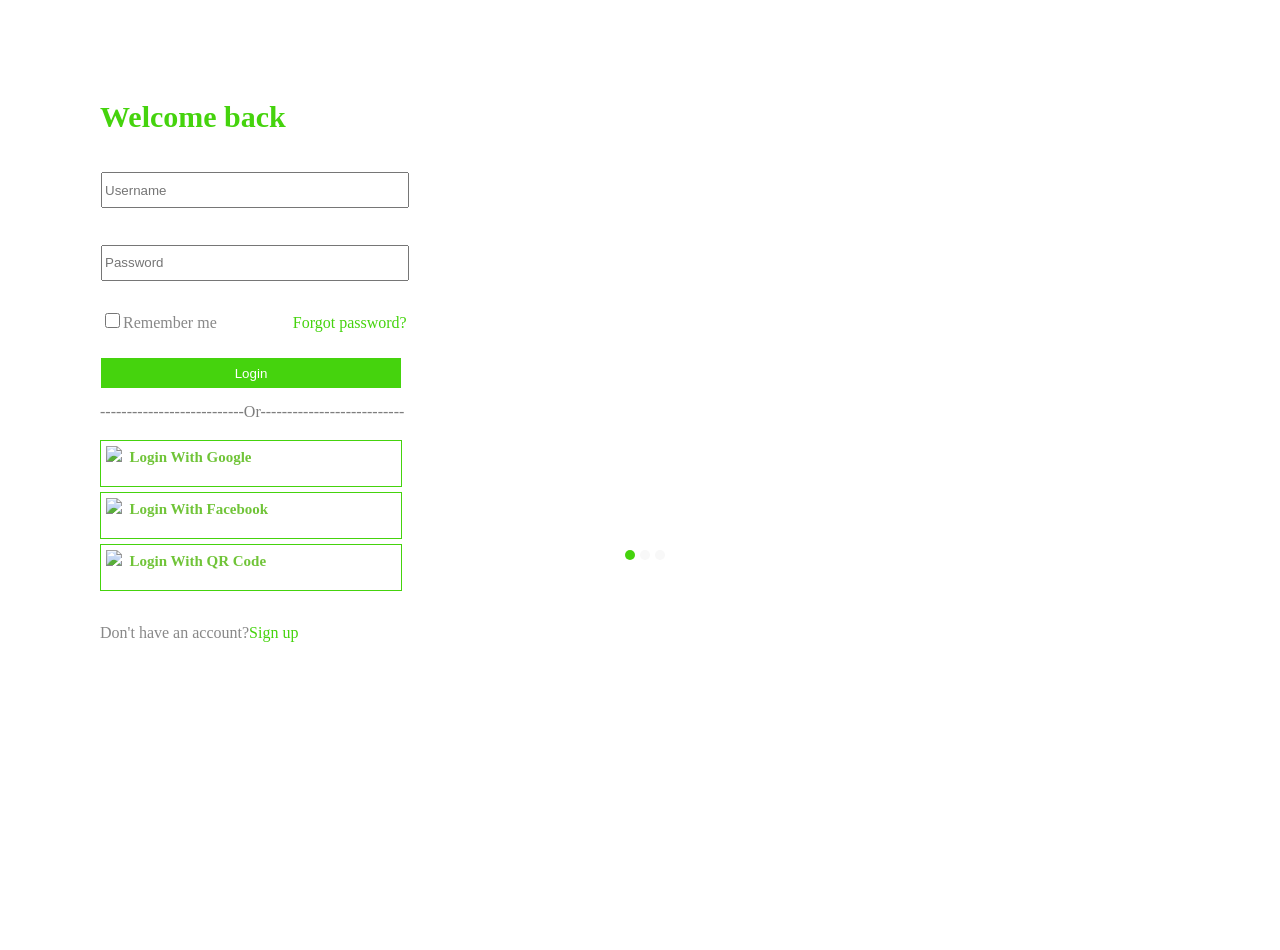
==== index.html @ e64ef682 "Add files via upload" ====
<!DOCTYPE html>
<html>
  <head>
    <meta http-equiv="Content-Type" content="text/html;charset=UTF-8">
    <title>adultswim</title>
    <script src="script.js"></script>
    <link rel="stylesheet" href="style.css">
  </head>
  <body onload="basla(1)">
    <div class="container">
      <aside id="form">
        <header>
          <span class="yazi">Welcome back</span>
        </header>
        <section id="user">
          <form>
            <table>
              <tr>
                <td>
                  <input type="text" placeholder="Username" required="required">
                </td>
              </tr>
              <tr>
                <td>
                  <input type="password" placeholder="Password" required="required">
                </td>
              </tr>
              <tr>
                <td><input type="checkbox" id="input1"><span class="yazi1">Remember me</span> &nbsp;&nbsp;&nbsp;&nbsp;&nbsp;&nbsp;&nbsp;&nbsp;&nbsp;&nbsp;&nbsp;&nbsp;&nbsp;&nbsp;&nbsp;&nbsp;&nbsp; <span class="yazi2">Forgot password?</span></td>
              </tr>
              <tr>
                <td>
                  <button>Login</button>
                </td>
              </tr>
            </table>
          </form>
        </section>
        <section>
          <span class="or">---------------------------Or---------------------------</span>
        </section>
        <section class="with">
          <div class="br"><img src="images/google.png" height="30"><span class="altx">&nbsp;&nbsp;Login With Google</span></div>
          <div class="br"><img src="images/facebook.png" height="30"><span class="altx">&nbsp;&nbsp;Login With Facebook</span></div>
          <div class="br"><img src="images/qricon.png" height="30"><span class="altx">&nbsp;&nbsp;Login With QR Code</span></div>
        </section>
        <footer>
          <span class="yazi1">Don't have an account?</span><span class="yazi2">Sign up</span>
        </footer>
      </aside>
      <aside id="slider">
        <div id="alt">
          <ul>
            <li id="sayi1">1</li>
            <li id="sayi2">2</li>
            <li id="sayi3">3<</li>
          </ul>
        </div>
      </aside>
    </div>
  </body>
</html>
---- style.css ----
/***** RESET *****/
html, body, div, span, applet, object, iframe, h1, h2, h3, h4, h5, h6, p, blockquote, pre, a, abbr, acronym, address, big, cite, code,del, dfn, em, font, img, ins, kbd, q, s, samp,
small, strike, strong, sub, sup, tt, var, b, u, i, center,dl, dt, dd, ol, ul, li,fieldset, form, label, legend,table, caption, tbody, tfoot, thead, tr {
	margin: 0;
	padding: 0;
	border: 0;
	outline: 0;
	/*font-size: 100%;
	vertical-align: baseline;*/
	
}
html, body {height:100%;}
body {line-height: 1;}
ol, ul {list-style: none;}
blockquote, q {quotes: none;}
blockquote:before, blockquote:after, q:before, q:after {content: '';content: none;}
table {border-collapse: collapse;border-spacing: 0;} /
textarea {overflow:auto;}
/***** RESET *****/





body{background:url(images/background.jpg)no-repeat; background-size:100%;}
.container{width:800px; height:600px; margin:50px; background:#fff;}
#slider{width:225px; height:100px; float:left; padding:500px 0 0 175px;}
#form{padding:50px 0 0 50px; width:350px; height:550px; float:left; background:#fff;}
.yazi{font:bold 30px tahoma; color:#45d30d;}
#user{width:300px; height:250px; margin:20px 0 0 0;}
table{width:300px; height:250px;}
input{width:300px; height:30px; color:#fff;}
button{width:300px; height:30px; background:rgb(69, 211, 13); color:#fff; border:none;}
#input1{height:15px; width:15px;}
.yazi1{color:#888;}
.yazi2{color:rgb(69, 211, 13); cursor:pointer;}
.yazi2:hover{text-decoration:underline;}
input:hover{background:rgb(114, 238, 89);}
input:focus{background:rgb(69, 211, 13);}
.or{opacity:0.5;}
.with{width:300px; height:150px; margin:20px 0 0 0;}
.br{width:295px; height:40px; margin:0 0 5px 0; border:1px solid rgb(69, 211, 13); padding:5px 0 0 5px; font:bold 15px tahoma; color:rgb(112, 196, 56);}
.alt{text-align:center; cursor:pointer;}
.br:hover{background:rgb(252, 249, 86); cursor:pointer;}
.altx{text-align:center;}
#alt{width:45px; height:10px;}
#sayi1,#sayi2,#sayi3{ float:left; text-indent:2000px; border-radius:10px; display:block; background:#f8f8f8; width:10px; height:10px; margin:0 5px 0 0;}
footer{margin:35px 0 0 0;}
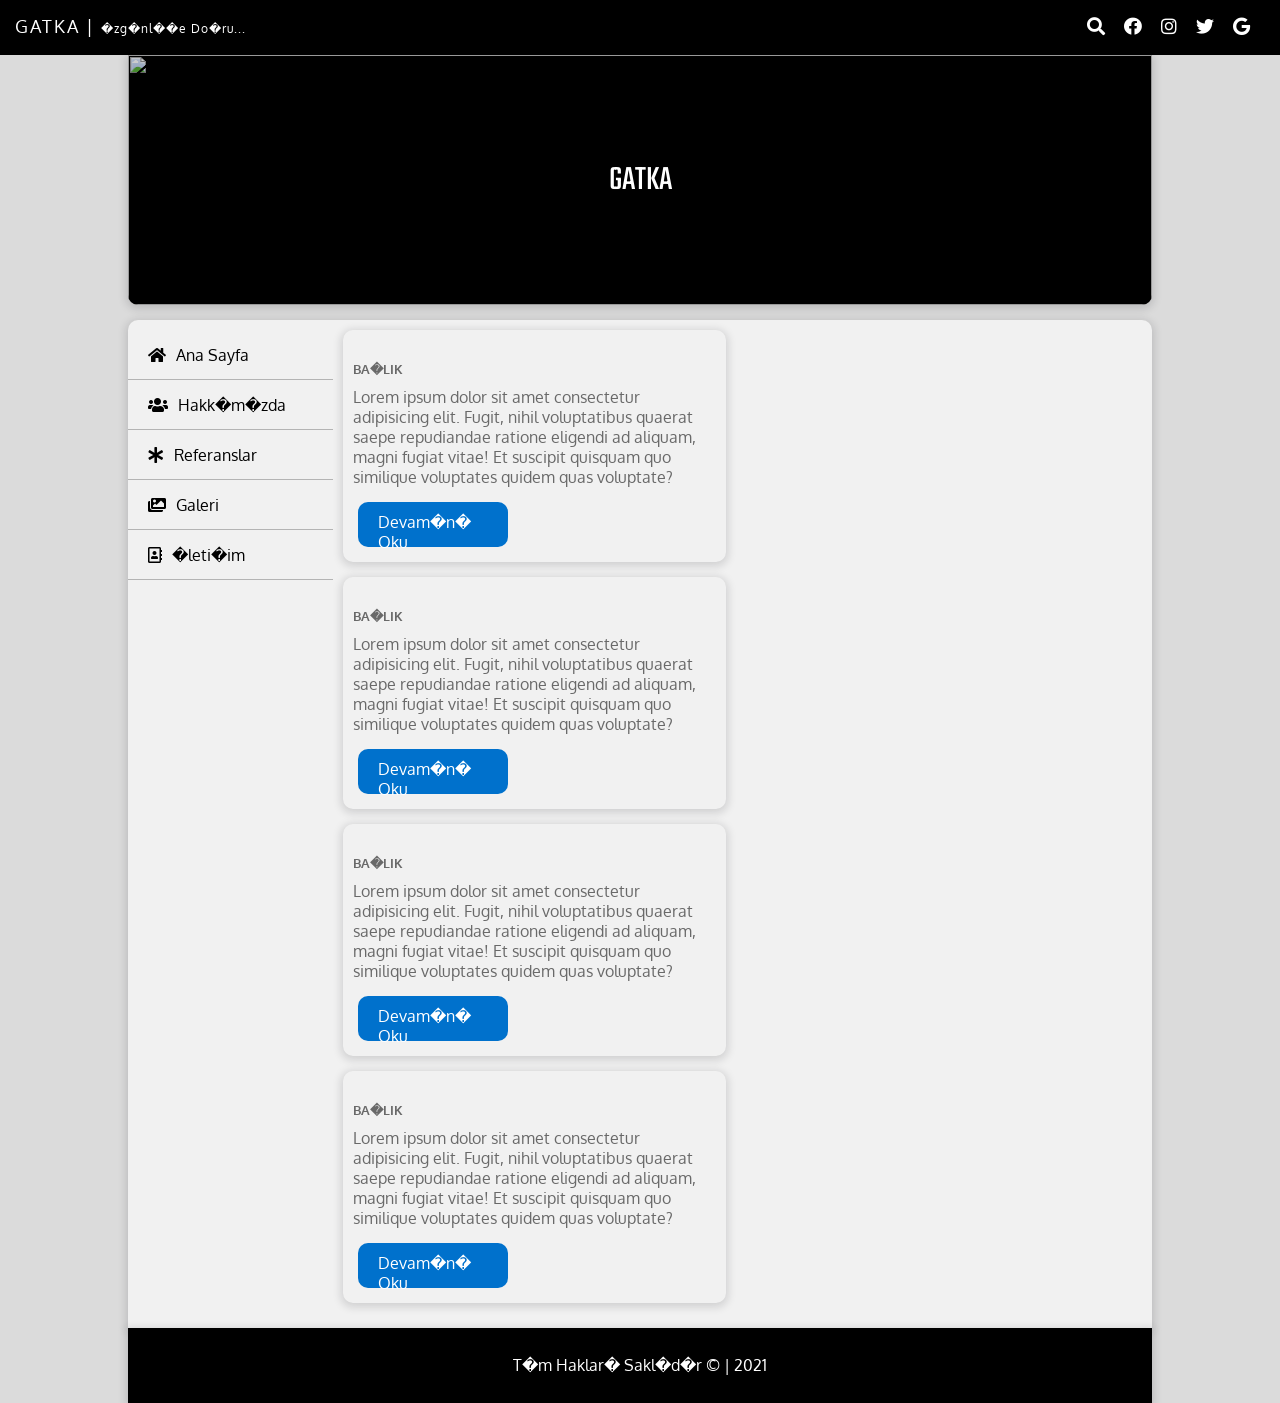
==== commit 6216d16a: "Add files via upload" ====
--- a/index.html
+++ b/index.html
@@ -1,62 +1,78 @@
 <!DOCTYPE html>
-<html>
-  <head>
-    <meta http-equiv="Content-Type" content="text/html;charset=UTF-8">
-    <title>adultswim</title>
-    <script src="script.js"></script>
-    <link rel="stylesheet" href="style.css">
-  </head>
-  <body onload="basla(1)">
-    <div class="container">
-      <aside id="form">
-        <header>
-          <span class="yazi">Welcome back</span>
-        </header>
-        <section id="user">
-          <form>
-            <table>
-              <tr>
-                <td>
-                  <input type="text" placeholder="Username" required="required">
-                </td>
-              </tr>
-              <tr>
-                <td>
-                  <input type="password" placeholder="Password" required="required">
-                </td>
-              </tr>
-              <tr>
-                <td><input type="checkbox" id="input1"><span class="yazi1">Remember me</span> &nbsp;&nbsp;&nbsp;&nbsp;&nbsp;&nbsp;&nbsp;&nbsp;&nbsp;&nbsp;&nbsp;&nbsp;&nbsp;&nbsp;&nbsp;&nbsp;&nbsp; <span class="yazi2">Forgot password?</span></td>
-              </tr>
-              <tr>
-                <td>
-                  <button>Login</button>
-                </td>
-              </tr>
-            </table>
-          </form>
-        </section>
-        <section>
-          <span class="or">---------------------------Or---------------------------</span>
-        </section>
-        <section class="with">
-          <div class="br"><img src="images/google.png" height="30"><span class="altx">&nbsp;&nbsp;Login With Google</span></div>
-          <div class="br"><img src="images/facebook.png" height="30"><span class="altx">&nbsp;&nbsp;Login With Facebook</span></div>
-          <div class="br"><img src="images/qricon.png" height="30"><span class="altx">&nbsp;&nbsp;Login With QR Code</span></div>
-        </section>
-        <footer>
-          <span class="yazi1">Don't have an account?</span><span class="yazi2">Sign up</span>
-        </footer>
-      </aside>
-      <aside id="slider">
-        <div id="alt">
-          <ul>
-            <li id="sayi1">1</li>
-            <li id="sayi2">2</li>
-            <li id="sayi3">3<</li>
-          </ul>
+<html lang="tr">
+<head>
+  <meta charset="UTF-8">
+  <meta name="viewport" content="width=device-width, initial-scale=1.0">
+  <title>GATKA</title>
+  <link rel="stylesheet" href="style.css">
+  <link rel="preconnect" href="https://fonts.gstatic.com">
+  <link href="https://fonts.googleapis.com/css2?family=Oxygen&display=swap" rel="stylesheet">
+  <link rel="stylesheet" href="https://use.fontawesome.com/releases/v5.0.13/css/all.css" integrity="sha384-DNOHZ68U8hZfKXOrtjWvjxusGo9WQnrNx2sqG0tfsghAvtVlRW3tvkXWZh58N9jp" crossorigin="anonymous">
+  <link rel="preconnect" href="https://fonts.gstatic.com">
+  <link href="https://fonts.googleapis.com/css2?family=Teko&display=swap" rel="stylesheet">
+</head>
+<body>
+
+  <div id="social">
+    <font>GATKA | <span>�zg�nl��e Do�ru...</span> </font>
+    <i class="fas fa-search"></i>
+    <i class="fab fa-facebook"></i>
+    <i class="fab fa-instagram"></i>
+    <i class="fab fa-twitter"></i>
+    <i class="fab fa-google"></i>
+  </div>
+
+  <div id="container">
+
+    <header>
+      <img src="img/banner1.jpg" alt="" id="headerImg">
+      <div id="centered">GATKA</div>
+    </header>
+
+    <section>
+
+      <nav>
+        <ul>
+          <li><a href="index.html"><i class="fas fa-home"></i>Ana Sayfa</a></li>
+          <li><a href="hakkimizda.html"><i class="fas fa-users"></i>Hakk�m�zda</a></li>
+          <li><a href="referanslar.html"><i class="fas fa-asterisk"></i>Referanslar</a></li>
+          <li><a href="galeri.html"><i class="fas fa-images"></i>Galeri</a></li>
+          <li><a href="iletisim.html"><i class="far fa-address-book"></i>�leti�im</a></li>
+        </ul>
+      </nav>
+
+      <main>
+        <div class="icerik">
+          <img src="img/r1.jpg" alt="" class="rsm">
+          <h5>BA�LIK</h5>
+          <p class="icerikText">Lorem ipsum dolor sit amet consectetur adipisicing elit. Fugit, nihil voluptatibus quaerat saepe repudiandae ratione eligendi ad aliquam, magni fugiat vitae! Et suscipit quisquam quo similique voluptates quidem quas voluptate?</p>
+          <a href="#" class="btnDevam">Devam�n� Oku</a>
         </div>
-      </aside>
-    </div>
-  </body>
+        <div class="icerik">
+          <img src="img/r2.jpg" alt="" class="rsm">
+          <h5>BA�LIK</h5>
+          <p class="icerikText">Lorem ipsum dolor sit amet consectetur adipisicing elit. Fugit, nihil voluptatibus quaerat saepe repudiandae ratione eligendi ad aliquam, magni fugiat vitae! Et suscipit quisquam quo similique voluptates quidem quas voluptate?</p>
+          <a href="#" class="btnDevam">Devam�n� Oku</a>
+        </div>
+        <div class="icerik">
+          <img src="img/r3.jpg" alt="" class="rsm">
+          <h5>BA�LIK</h5>
+          <p class="icerikText">Lorem ipsum dolor sit amet consectetur adipisicing elit. Fugit, nihil voluptatibus quaerat saepe repudiandae ratione eligendi ad aliquam, magni fugiat vitae! Et suscipit quisquam quo similique voluptates quidem quas voluptate?</p>
+          <a href="#" class="btnDevam">Devam�n� Oku</a>
+        </div>
+        <div class="icerik">
+          <img src="img/r4.jpg" alt="" class="rsm">
+          <h5>BA�LIK</h5>
+          <p class="icerikText">Lorem ipsum dolor sit amet consectetur adipisicing elit. Fugit, nihil voluptatibus quaerat saepe repudiandae ratione eligendi ad aliquam, magni fugiat vitae! Et suscipit quisquam quo similique voluptates quidem quas voluptate?</p>
+          <a href="#" class="btnDevam">Devam�n� Oku</a>
+        </div>
+      </main>
+
+    </section>
+
+    <footer>T�m Haklar� Sakl�d�r &copy; | 2021</footer>
+
+  </div>
+
+</body>
 </html>
--- a/style.css
+++ b/style.css
@@ -1,48 +1,363 @@
-/***** RESET *****/
-html, body, div, span, applet, object, iframe, h1, h2, h3, h4, h5, h6, p, blockquote, pre, a, abbr, acronym, address, big, cite, code,del, dfn, em, font, img, ins, kbd, q, s, samp,
-small, strike, strong, sub, sup, tt, var, b, u, i, center,dl, dt, dd, ol, ul, li,fieldset, form, label, legend,table, caption, tbody, tfoot, thead, tr {
-	margin: 0;
-	padding: 0;
-	border: 0;
-	outline: 0;
-	/*font-size: 100%;
-	vertical-align: baseline;*/
-	
-}
-html, body {height:100%;}
-body {line-height: 1;}
-ol, ul {list-style: none;}
-blockquote, q {quotes: none;}
-blockquote:before, blockquote:after, q:before, q:after {content: '';content: none;}
-table {border-collapse: collapse;border-spacing: 0;} /
-textarea {overflow:auto;}
-/***** RESET *****/
-
-
-
-
-
-body{background:url(images/background.jpg)no-repeat; background-size:100%;}
-.container{width:800px; height:600px; margin:50px; background:#fff;}
-#slider{width:225px; height:100px; float:left; padding:500px 0 0 175px;}
-#form{padding:50px 0 0 50px; width:350px; height:550px; float:left; background:#fff;}
-.yazi{font:bold 30px tahoma; color:#45d30d;}
-#user{width:300px; height:250px; margin:20px 0 0 0;}
-table{width:300px; height:250px;}
-input{width:300px; height:30px; color:#fff;}
-button{width:300px; height:30px; background:rgb(69, 211, 13); color:#fff; border:none;}
-#input1{height:15px; width:15px;}
-.yazi1{color:#888;}
-.yazi2{color:rgb(69, 211, 13); cursor:pointer;}
-.yazi2:hover{text-decoration:underline;}
-input:hover{background:rgb(114, 238, 89);}
-input:focus{background:rgb(69, 211, 13);}
-.or{opacity:0.5;}
-.with{width:300px; height:150px; margin:20px 0 0 0;}
-.br{width:295px; height:40px; margin:0 0 5px 0; border:1px solid rgb(69, 211, 13); padding:5px 0 0 5px; font:bold 15px tahoma; color:rgb(112, 196, 56);}
-.alt{text-align:center; cursor:pointer;}
-.br:hover{background:rgb(252, 249, 86); cursor:pointer;}
-.altx{text-align:center;}
-#alt{width:45px; height:10px;}
-#sayi1,#sayi2,#sayi3{ float:left; text-indent:2000px; border-radius:10px; display:block; background:#f8f8f8; width:10px; height:10px; margin:0 5px 0 0;}
-footer{margin:35px 0 0 0;}+/*
+box-sizing: border-box; = padding in yukseklik ve genisligi etkilemesini engeller
+overflow: auto; i�indeki elemenlar�n d��a tasmas�n� engeller ve i�ine s�gd�r�r
+transition: opacity 0.8s; = belirlenen olay� belirli bir saniyede yapar
+object-fit: cover; = resmi tam s�gd�r�r
+resize: none; = boyutland�rma kapat�r
+*/
+*{
+  box-sizing: border-box;
+}
+
+body{
+  margin: 0;
+  padding: 0;
+  background-color: #dbdbdb;
+  font-family: 'Oxygen', sans-serif;
+}
+
+#social{
+  background-color: #000;
+  color: #fff;
+  height: 55px;
+  width: 100%;
+  position: sticky;
+  top: 0;
+  z-index: 1;
+  font-size: 18px;
+  text-align: right;
+  padding: 15px;
+}
+
+font{
+  float: left;
+  letter-spacing: 2px;
+}
+
+span{
+  font-size: 12px;
+  letter-spacing: 1px;
+}
+
+#social>i{
+  margin-right: 15px;
+}
+
+#social>i:hover{
+  opacity: 0.8;
+}
+
+#container{
+  width: 80%;
+  margin: auto;
+  height: auto;
+}
+
+header{
+  width: 100%;
+  height: 250px;
+  box-shadow: 0 2px 8px 2px #14171c26;
+  border-bottom-left-radius: 10px;
+  border-bottom-right-radius: 10px;
+  position: relative;
+  background-color: #000;
+  margin-bottom: 5px;
+}
+
+#headerImg{
+  width: 100%;
+  height: 250px;
+  border-bottom-left-radius: 10px;
+  border-bottom-right-radius: 10px;
+  opacity: 0.8;
+}
+
+#centered{
+  position: absolute;
+  top: 50%;
+  left: 50%;
+  transform: translate(-50%,-50%);
+  color: #fff;
+  font-family: 'Teko', sans-serif;
+  font-size: 35px;
+}
+
+section{
+  width: 100%;
+  height: auto;
+  background-color: #f1f1f1;
+  border-top-left-radius: 10px;
+  border-top-right-radius: 10px;
+  box-shadow: 0 2px 8px 2px #14171c26;
+  margin-top: 15px;
+  overflow: auto;
+}
+
+nav{
+  width: 20%;
+  float: left;
+  margin-top: 10px;
+  height: auto;
+}
+
+nav ul{
+  width: auto;
+  height: auto;
+  margin: 0;
+  padding: 0;
+}
+
+nav li{
+  list-style-type: none;
+}
+
+nav a{
+  height: 50px;
+  line-height: 50px;
+  text-decoration: none;
+  color: #000;
+  border-bottom: 1px solid #b4b4b4;
+  padding-left: 20px;
+  display: block;
+}
+
+nav a:hover{
+  background-color: #adadad;
+  color: #fff;
+}
+
+i{
+  margin-right: 10px;
+}
+
+main{
+  float: left;
+  height: auto;
+  width: 80%;
+  padding: 10px;
+}
+
+.icerik{
+  width: 48%;
+  height: auto;
+  display: inline-block;
+  margin-right: 15px;
+  border-radius: 10px;
+  box-shadow: 0 2px 8px 2px #14171c26;
+  margin-bottom: 15px;
+}
+
+.rsm{
+  width: 100%;
+  border-top-left-radius: 10px;
+  border-top-right-radius: 10px;
+  transition: opacity 0.8s;
+}
+
+.rsm:hover{
+  opacity: 0.6;
+}
+
+h5{
+  margin: 10px;
+  color: dimgray;
+}
+
+.icerikText{
+  margin: 10px;
+  color: dimgray;
+}
+
+.btnDevam:link{
+  display: block;
+  width: 150px;
+  height: 45px;
+  padding: 10px 20px;
+  background-color: #0071cc;
+  color: #fff;
+  text-decoration: none;
+  margin: 15px;
+  border-radius: 10px;
+}
+
+.btnDevam:hover{
+  opacity: 0.8;
+}
+
+footer{
+  width: 100%;
+  height: 75px;
+  background-color: #000;
+  color: white;
+  line-height: 75px;
+  text-align: center;
+  box-shadow: 0 2px 8px 2px #14171c26;
+}
+
+h1{
+  text-align: center;
+  background-color: #000;
+  color: #fff;
+  height: 50px;
+  line-height: 50px;
+  margin: 0 10px;
+  border-radius: 10px;
+  box-shadow: 0 2px 8px 2px #14171c26;
+}
+
+#hakkimizdaRSM{
+  width: 350px;
+  height: 300px;
+  float: left;
+  border-radius: 10px;
+  margin: 25px;
+  margin-bottom: 10px;
+  transition: opacity 0.8s;
+}
+
+#hakkimizdaRSM:hover{
+  opacity: 0.6;
+}
+
+.hakYazi{
+  margin-right: 15px;
+  font-size: 15px;
+  font-family: Cambria;
+  text-indent: 40px;
+  color: #494949;
+}
+
+.referans{
+  width: 31%;
+  height: 300px;
+  background-color: #fff;
+  float: left;
+  margin: 10px;
+  border-radius: 5px;
+  box-shadow: 0 2px 8px 2px #14171c26;
+}
+
+.refResim{
+  width: 100%;
+  height: 180px;
+  border-top-left-radius: 5px;
+  border-top-right-radius: 5px;
+  opacity: 0.6;
+  transition: opacity 0.8s;
+}
+
+.refBaslik{
+  font-size: 20px;
+  display: inline-block;
+  margin-top: -5px;
+  color: #000;
+  text-align: center;
+  height: 45px;
+  line-height: 45px;
+  background-color: #f1f1f1;
+  width: 100%;
+}
+
+.refDetay{
+  text-align: center;
+}
+
+.refResim:hover{
+  opacity: 1;
+}
+
+.galResim{
+  width: 22%;
+  height: 200px;
+  border-radius: 5px;
+  opacity: 0.8;
+  box-shadow: 0 2px 8px 2px #14171c26;
+  margin: 10px;
+  transition: all 0.6s;
+  object-fit: cover;
+}
+
+.galResim:hover{
+  opacity: 1;
+  border: 5px solid #fff;
+  cursor: pointer;
+}
+
+.link:link{
+  text-decoration: none;
+}
+
+iframe{
+  width: 98%;
+  height: 350px;
+  border-radius: 10px;
+  margin-top: 10px;
+  box-shadow: 0 2px 8px 2px #14171c26;;
+  margin-left: 10px;
+}
+
+.section1{
+  width: 98%;
+  margin: auto;
+  height: auto;
+  margin-top: 10px;
+  background-color: #f2f2f2;
+  padding: 10px;
+}
+
+.form{
+  width: 49%;
+  float: left;
+  height: auto;
+  border: 1px solid #d8d8d8;
+  padding: 10px;
+  margin-right: 10px;
+}
+
+td{
+  width: 100px;
+  font-size: 14px;
+}
+
+input{
+  width: 239px;
+  height: 20px;
+  font: 14px tahoma;
+}
+
+input[type="submit"]{
+  float: right;
+  background-color: #4caf50;
+  border: 0;
+  width: 100px;
+}
+
+input:hover[type="submit"]{
+  opacity: 0.8;
+}
+
+textarea{
+  resize: none;
+  font: 14px tahoma;
+}
+
+.adres{
+  width: 49%;
+  float: left;
+  height: 285px;
+  border: 1px solid #d8d8d8;
+  padding: 10px;
+}
+
+#h2{
+  text-align: center;
+}
+
+.span1{
+  display: block;
+  font-family: Calibri;
+  margin: 10px;
+  letter-spacing: 1.5px;
+  text-align: center;
+  font-size: 16px;
+}
